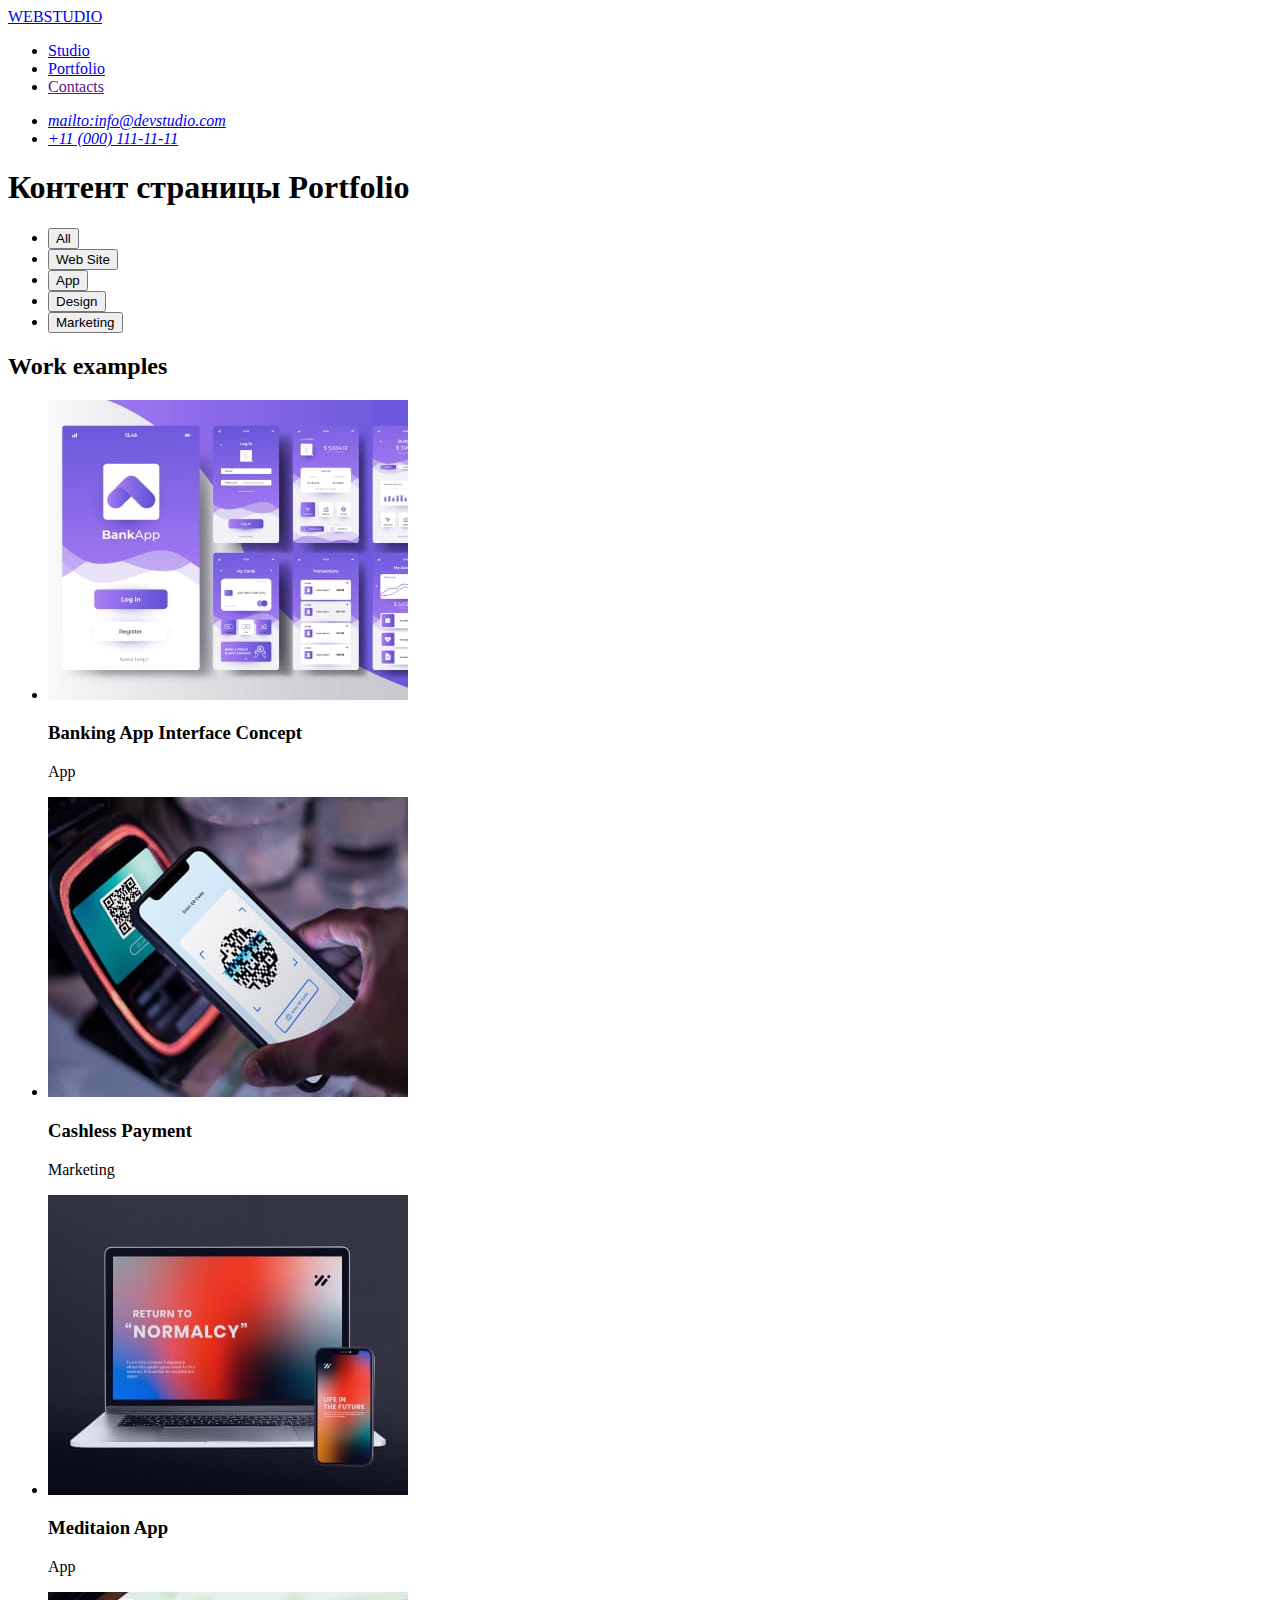
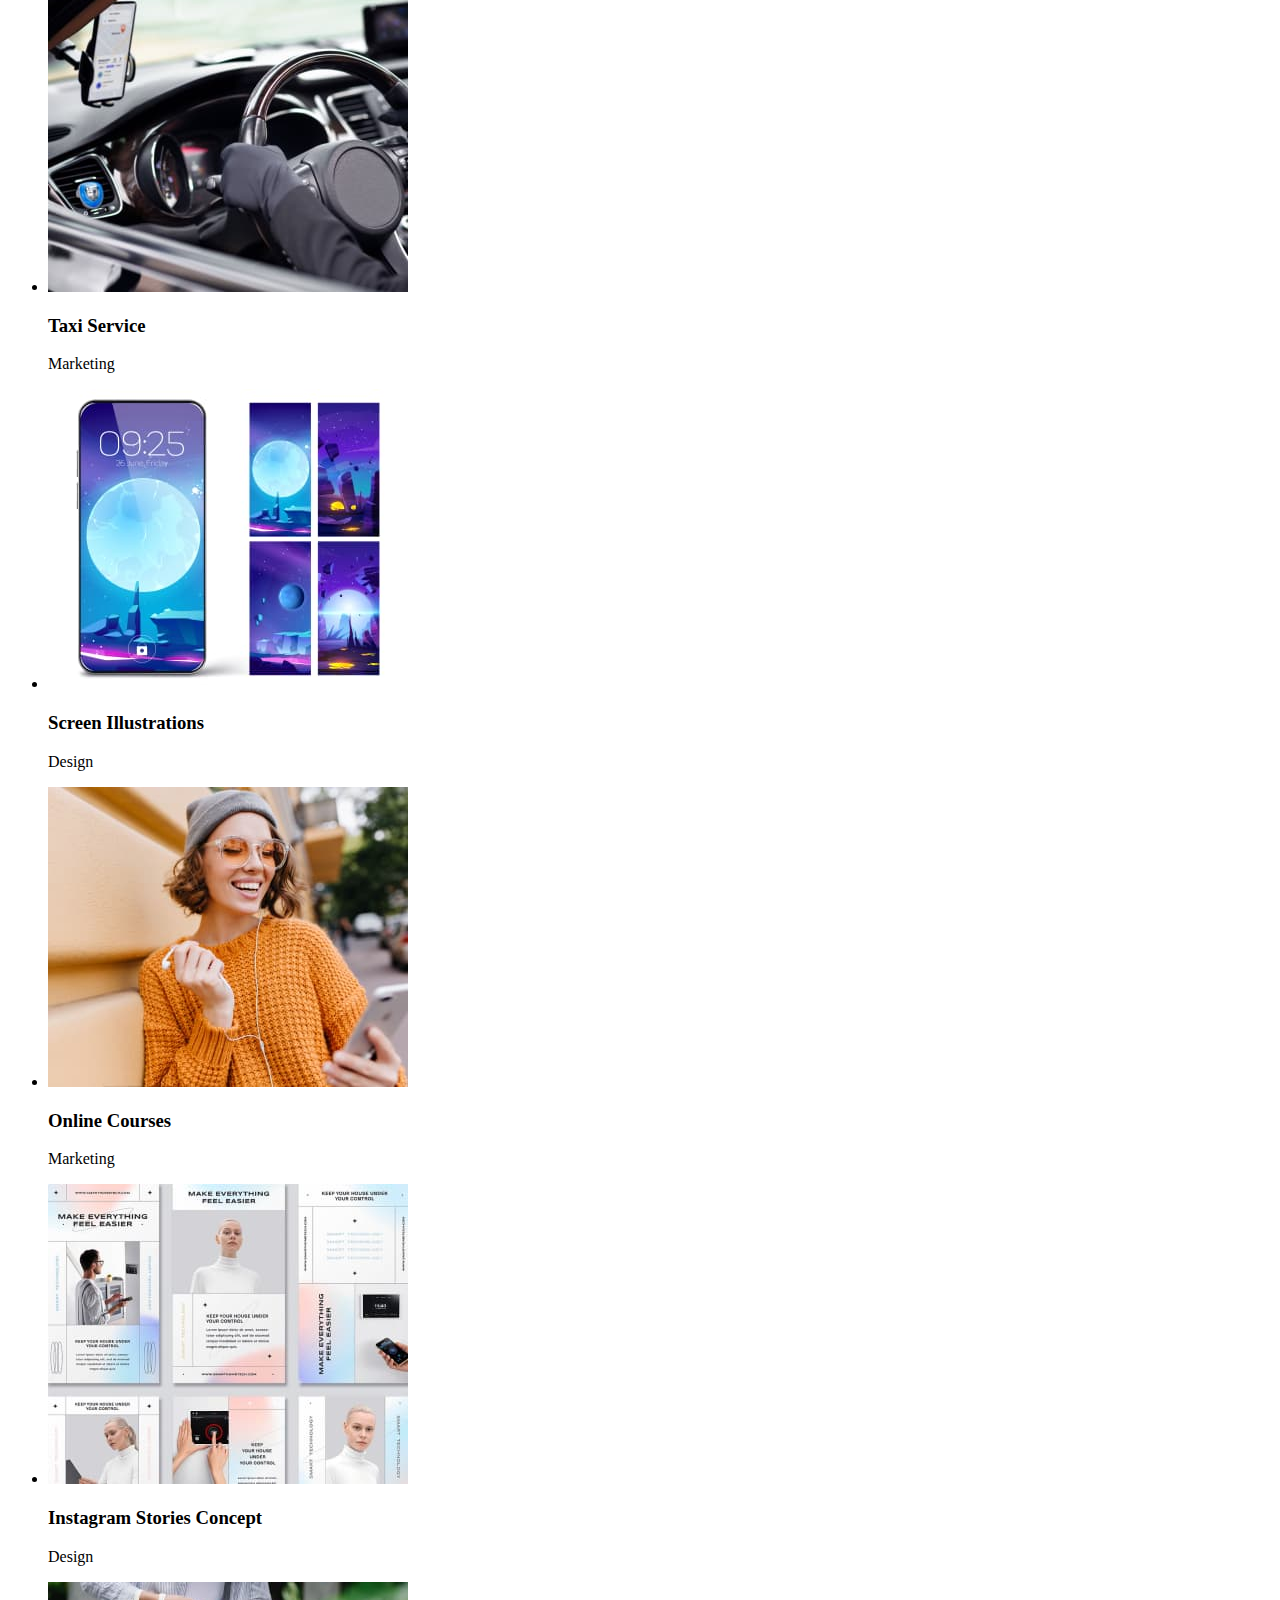
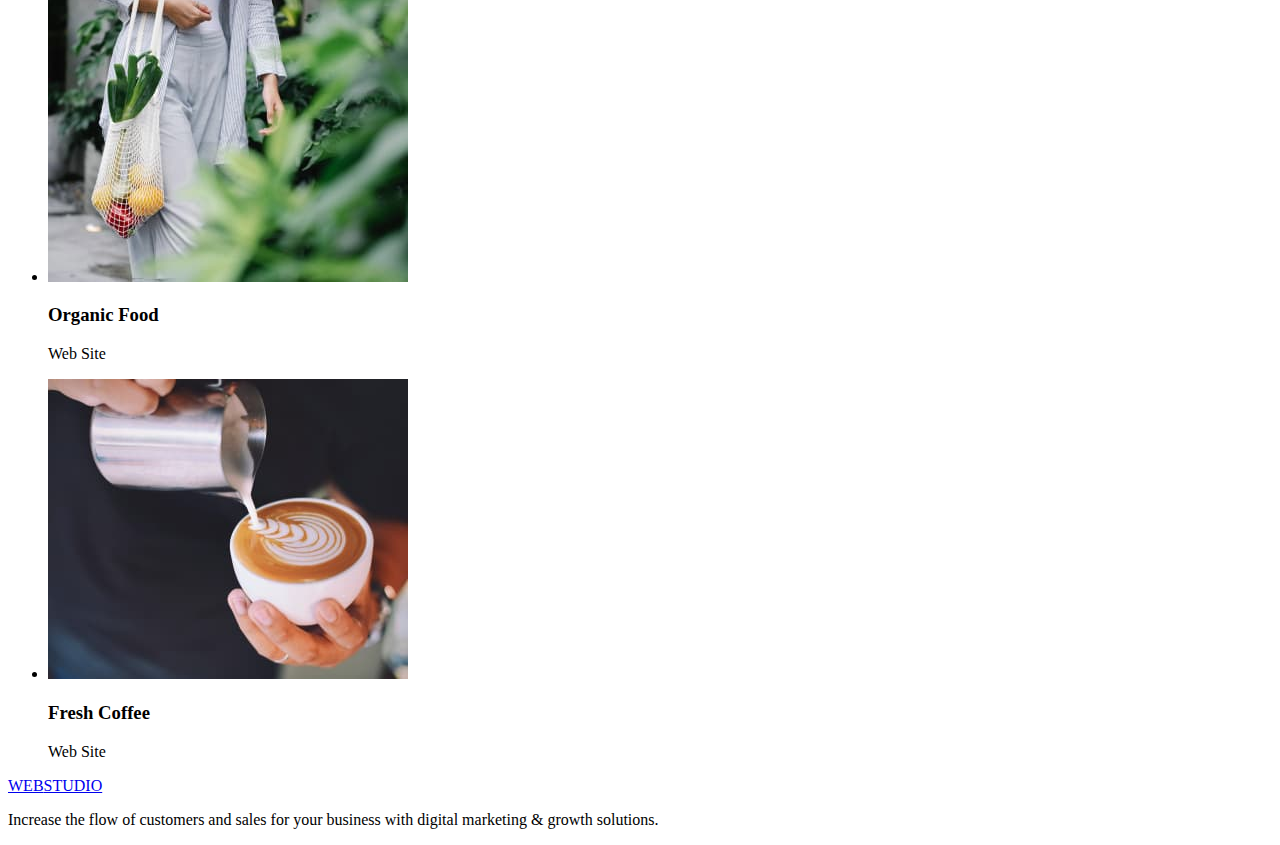
==== portfolio.html @ 9fddd4f7 "Добавил разметку страницы portfolio" ====
<!DOCTYPE html>
<html lang="en">
  <head>
    <meta charset="UTF-8" />
    <meta http-equiv="X-UA-Compatible" content="IE=edge" />
    <meta name="viewport" content="width=device-width, initial-scale=1.0" />
    <title>Студія</title>
  </head>
  <body>
    <!-- Page header -->
    <header>
      <nav>
        <a href="/"> <span>WEB</span>STUDIO </a>

        <ul>
          <li><a href="./index.html">Studio</a></li>
          <li><a href="./portfolio.html">Portfolio</a></li>
          <li><a href="">Contacts</a></li>
        </ul>
      </nav>
      <address>
        <ul>
          <li>
            <a href="mailto:info@devstudio.com">mailto:info@devstudio.com</a>
          </li>
          <li><a href="tel:+110001111111">+11 (000) 111-11-11</a></li>
        </ul>
      </address>
    </header>
    <!-- Main content -->
    <main>
      <section>
        <h1>Контент страницы Portfolio</h1>
        <ul>
          <li><button type="button">All</button></li>
          <li><button type="button">Web Site</button></li>
          <li><button type="button">App</button></li>
          <li><button type="button">Design</button></li>
          <li><button type="button">Marketing</button></li>
        </ul>
      </section>
      <section>
        <h2>Work examples</h2>
        <ul>
          <li>
            <img src="./images/card-1.jpg" alt="Work examples" />
            <h3>Banking App Interface Concept</h3>
            <p>App</p>
          </li>
          <li>
            <img src="./images/card-2.jpg" alt="Work examples" />
            <h3>Cashless Payment</h3>
            <p>Marketing</p>
          </li>
          <li>
            <img src="./images/card-3.jpg" alt="Work examples" />
            <h3>Meditaion App</h3>
            <p>App</p>
          </li>
          <li>
            <img src="./images/card-4.jpg" alt="Work examples" />
            <h3>Taxi Service</h3>
            <p>Marketing</p>
          </li>
          <li>
            <img src="./images/card-5.jpg" alt="Work examples" />
            <h3>Screen Illustrations</h3>
            <p>Design</p>
          </li>
          <li>
            <img src="./images/card-6.jpg" alt="Work examples" />
            <h3>Online Courses</h3>
            <p>Marketing</p>
          </li>
          <li>
            <img src="./images/card-7.jpg" alt="Work examples" />
            <h3>Instagram Stories Concept</h3>
            <p>Design</p>
          </li>
          <li>
            <img src="./images/card-8.jpg" alt="Work examples" />
            <h3>Organic Food</h3>
            <p>Web Site</p>
          </li>
          <li>
            <img src="./images/card-9.jpg" alt="Work examples" />
            <h3>Fresh Coffee</h3>
            <p>Web Site</p>
          </li>
        </ul>
      </section>
    </main>
    <!-- Page footer -->
    <footer>
      <a href="/"> <span>WEB</span>STUDIO </a>
      <p>
        Increase the flow of customers and sales for your business with digital
        marketing & growth solutions.
      </p>
    </footer>
  </body>
</html>
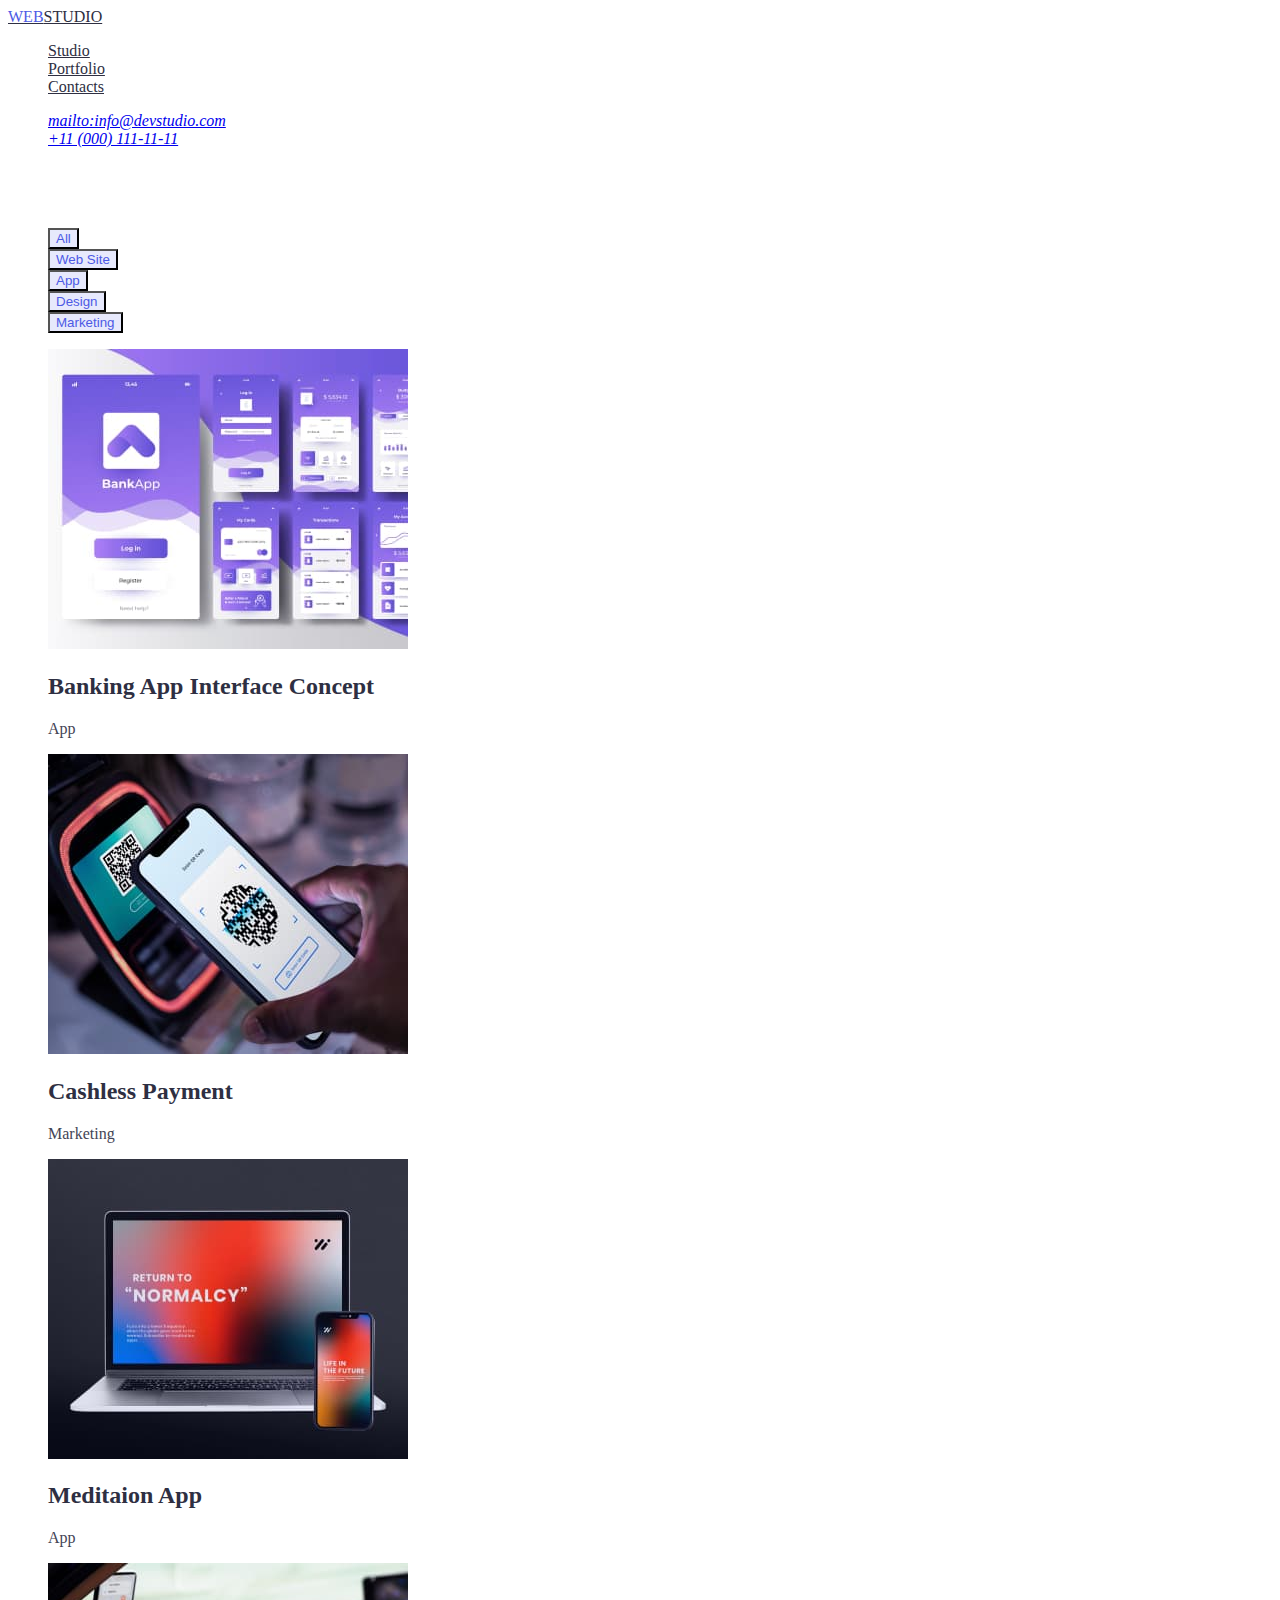
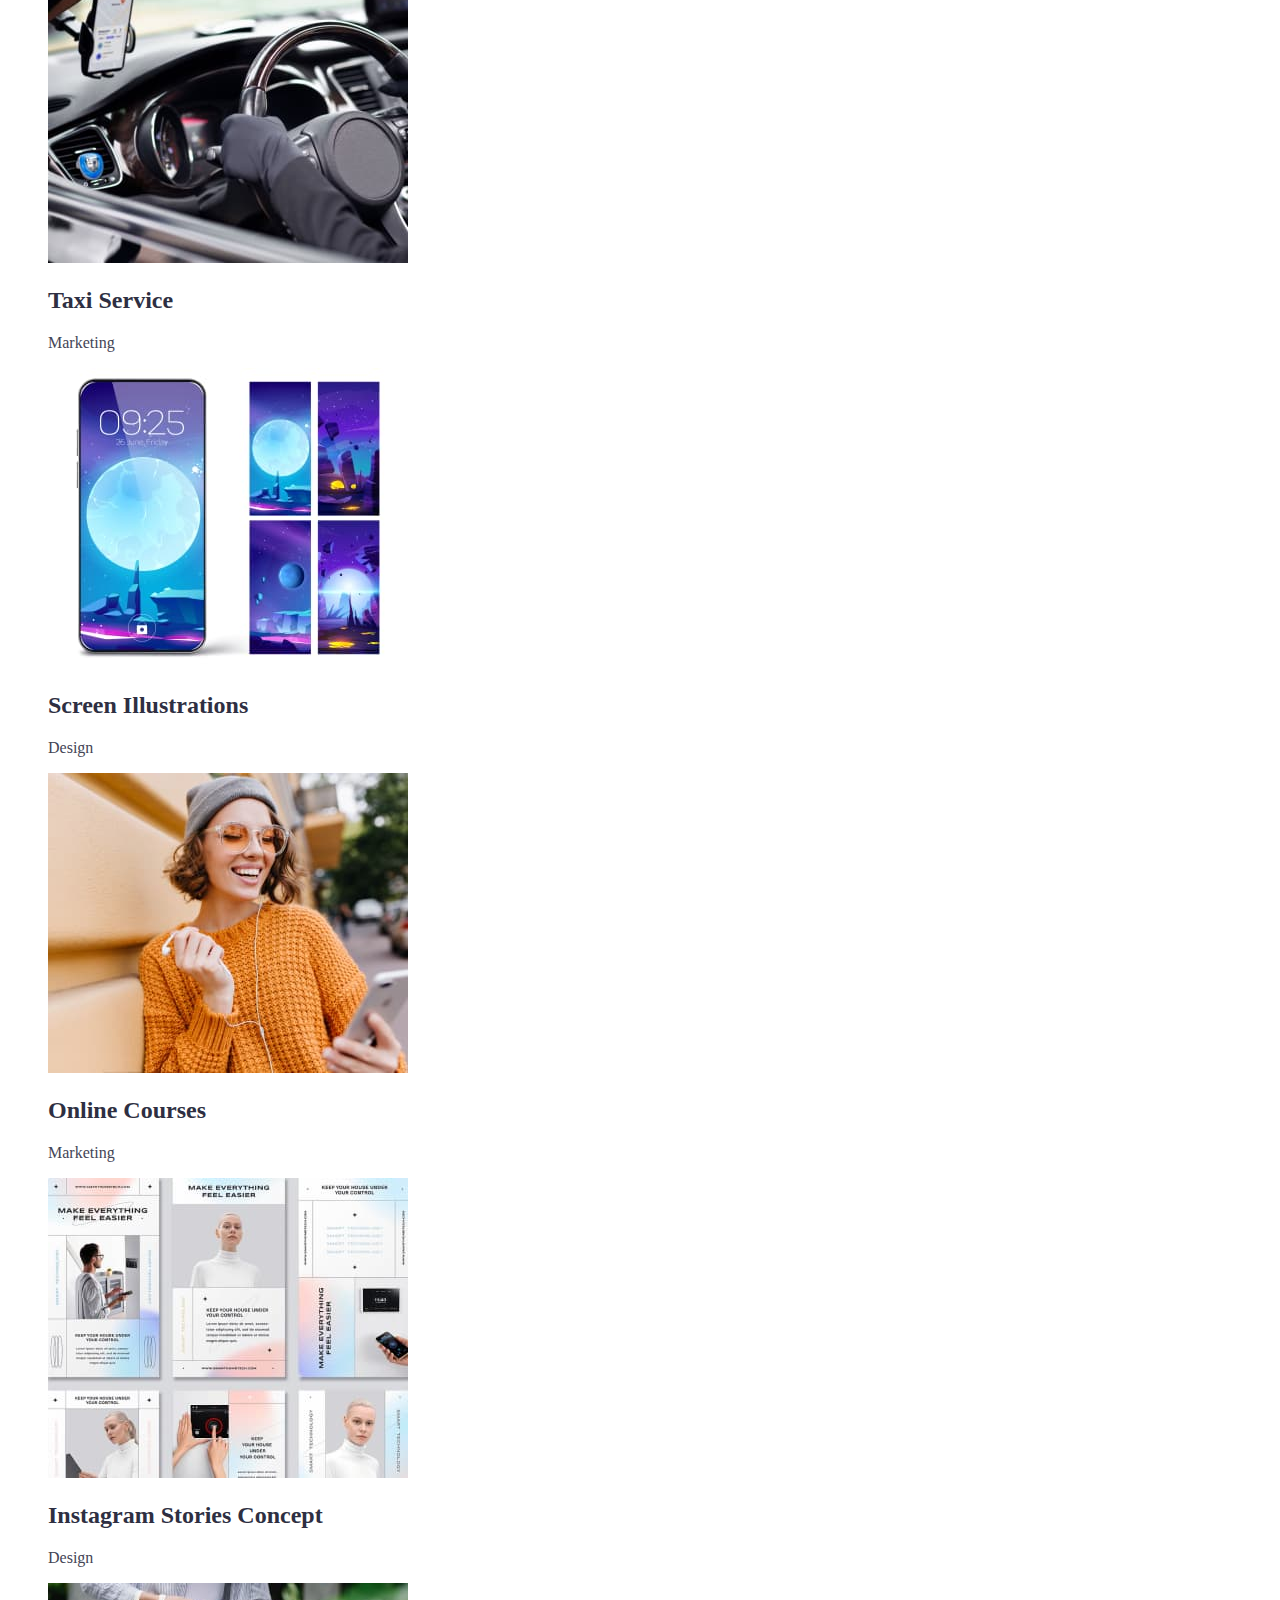
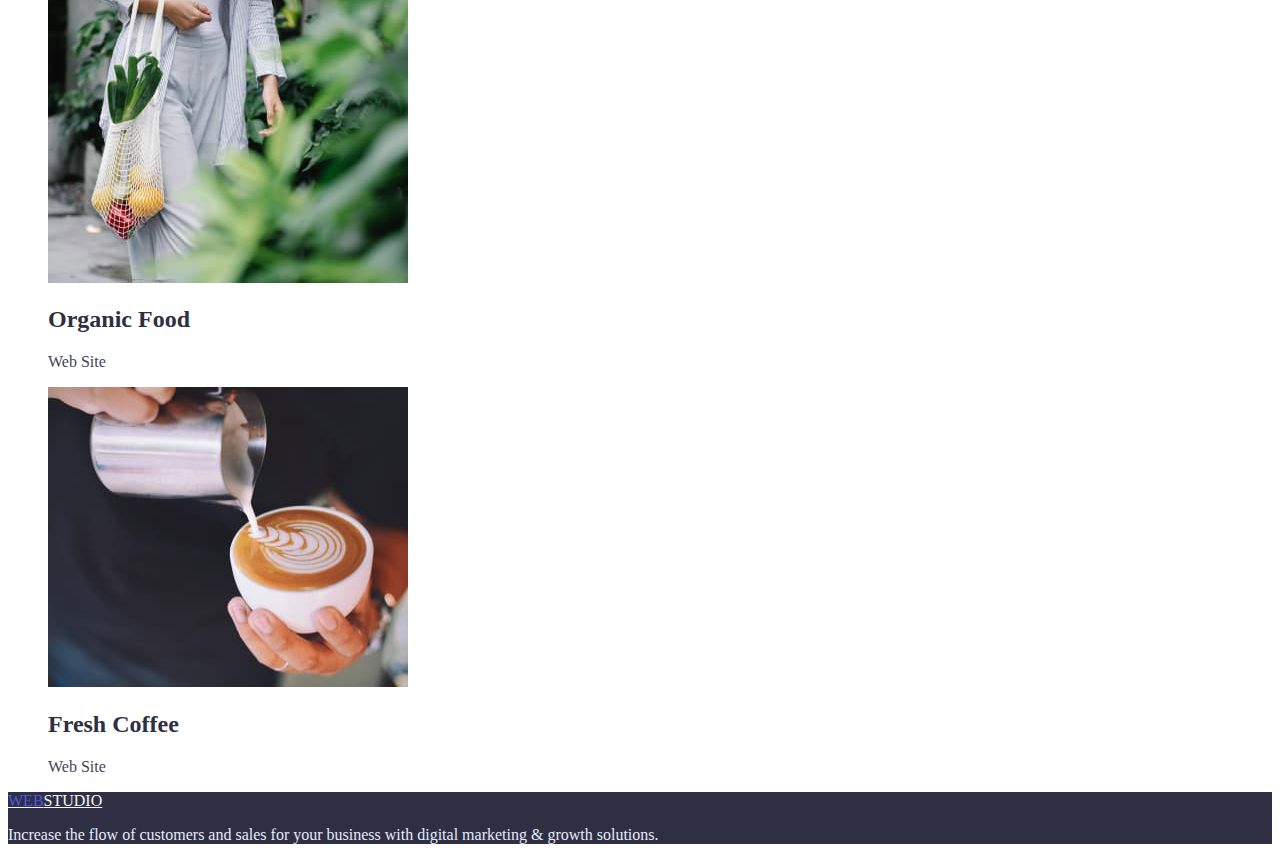
==== commit 73cd3485: "Update portfolio.html" ====
--- a/portfolio.html
+++ b/portfolio.html
@@ -4,22 +4,25 @@
     <meta charset="UTF-8" />
     <meta http-equiv="X-UA-Compatible" content="IE=edge" />
     <meta name="viewport" content="width=device-width, initial-scale=1.0" />
+    <link rel="stylesheet" href="./css/style.css" />
     <title>Студія</title>
   </head>
   <body>
     <!-- Page header -->
     <header>
       <nav>
-        <a href="/"> <span>WEB</span>STUDIO </a>
+        <a href="./index.html" class="logo">
+          <span class="logo-color">WEB</span>STUDIO
+        </a>
 
-        <ul>
-          <li><a href="./index.html">Studio</a></li>
-          <li><a href="./portfolio.html">Portfolio</a></li>
-          <li><a href="">Contacts</a></li>
+        <ul class="site-nav list">
+          <li><a href="./index.html" class="link">Studio</a></li>
+          <li><a href="./portfolio.html" class="link">Portfolio</a></li>
+          <li><a href="" class="link">Contacts</a></li>
         </ul>
       </nav>
       <address>
-        <ul>
+        <ul class="adress list">
           <li>
             <a href="mailto:info@devstudio.com">mailto:info@devstudio.com</a>
           </li>
@@ -29,70 +32,75 @@
     </header>
     <!-- Main content -->
     <main>
-      <section>
-        <h1>Контент страницы Portfolio</h1>
-        <ul>
-          <li><button type="button">All</button></li>
-          <li><button type="button">Web Site</button></li>
-          <li><button type="button">App</button></li>
-          <li><button type="button">Design</button></li>
-          <li><button type="button">Marketing</button></li>
+      <section class="portfolio">
+        <h1 class="hidden-title">Контент страницы Portfolio</h1>
+        <ul class="filter-list list">
+          <li><button type="button" class="button filter-btn">All</button></li>
+          <li>
+            <button type="button" class="button filter-btn">Web Site</button>
+          </li>
+          <li><button type="button" class="button filter-btn">App</button></li>
+          <li>
+            <button type="button" class="button filter-btn">Design</button>
+          </li>
+          <li>
+            <button type="button" class="button filter-btn">Marketing</button>
+          </li>
         </ul>
-      </section>
-      <section>
-        <h2>Work examples</h2>
-        <ul>
+        <ul class="portfolio-list list">
           <li>
-            <img src="./images/card-1.jpg" alt="Work examples" />
-            <h3>Banking App Interface Concept</h3>
+            <img src="./images/card-1.jpg" alt="Work examples" width="360" />
+            <h2 class="title">Banking App Interface Concept</h2>
             <p>App</p>
           </li>
           <li>
-            <img src="./images/card-2.jpg" alt="Work examples" />
-            <h3>Cashless Payment</h3>
+            <img src="./images/card-2.jpg" alt="Work examples" width="360" />
+            <h2 class="title">Cashless Payment</h2>
             <p>Marketing</p>
           </li>
           <li>
-            <img src="./images/card-3.jpg" alt="Work examples" />
-            <h3>Meditaion App</h3>
+            <img src="./images/card-3.jpg" alt="Work examples" width="360" />
+            <h2 class="title">Meditaion App</h2>
             <p>App</p>
           </li>
           <li>
-            <img src="./images/card-4.jpg" alt="Work examples" />
-            <h3>Taxi Service</h3>
+            <img src="./images/card-4.jpg" alt="Work examples" width="360" />
+            <h2 class="title">Taxi Service</h2>
             <p>Marketing</p>
           </li>
           <li>
-            <img src="./images/card-5.jpg" alt="Work examples" />
-            <h3>Screen Illustrations</h3>
+            <img src="./images/card-5.jpg" alt="Work examples" width="360" />
+            <h2 class="title">Screen Illustrations</h2>
             <p>Design</p>
           </li>
           <li>
-            <img src="./images/card-6.jpg" alt="Work examples" />
-            <h3>Online Courses</h3>
+            <img src="./images/card-6.jpg" alt="Work examples" width="360" />
+            <h2 class="title">Online Courses</h2>
             <p>Marketing</p>
           </li>
           <li>
-            <img src="./images/card-7.jpg" alt="Work examples" />
-            <h3>Instagram Stories Concept</h3>
+            <img src="./images/card-7.jpg" alt="Work examples" width="360" />
+            <h2 class="title">Instagram Stories Concept</h2>
             <p>Design</p>
           </li>
           <li>
-            <img src="./images/card-8.jpg" alt="Work examples" />
-            <h3>Organic Food</h3>
+            <img src="./images/card-8.jpg" alt="Work examples" width="360" />
+            <h2 class="title">Organic Food</h2>
             <p>Web Site</p>
           </li>
           <li>
-            <img src="./images/card-9.jpg" alt="Work examples" />
-            <h3>Fresh Coffee</h3>
+            <img src="./images/card-9.jpg" alt="Work examples" width="360" />
+            <h2 class="title">Fresh Coffee</h2>
             <p>Web Site</p>
           </li>
         </ul>
       </section>
     </main>
     <!-- Page footer -->
-    <footer>
-      <a href="/"> <span>WEB</span>STUDIO </a>
+    <footer class="footer">
+      <a href="./index.html" class="logo">
+        <span class="logo-color">WEB</span>STUDIO
+      </a>
       <p>
         Increase the flow of customers and sales for your business with digital
         marketing & growth solutions.
--- a/css/style.css
+++ b/css/style.css
@@ -0,0 +1,117 @@
+:root {
+  --primary-text-color: #434455;
+  --title-text-color: #2e2f42;
+  --accent-color: #4d5ae5;
+  --color-white: #ffffff;
+  --color-for-interactive-elements: #404bbf;
+  --secondary-background-color: #f4f4fd;
+  --cornflower-color: #e7e9fc;
+}
+
+body {
+  color: var(--primary-text-color);
+  background-color: var(--color-white);
+}
+
+.list {
+  list-style: none;
+}
+
+/* logo */
+
+.logo {
+  color: var(--title-text-color);
+}
+
+.logo-color {
+  color: var(--accent-color);
+}
+
+.logo:hover,
+.logo:focus {
+  color: var(--color-for-interactive-elements);
+}
+
+/* Site nav */
+
+.site-nav .link {
+  color: var(--title-text-color);
+}
+
+.site-nav .link:hover,
+.site-nav .link:focus {
+  color: var(--color-for-interactive-elements);
+}
+
+/* Hero */
+
+.hero {
+  background-color: var(--title-text-color);
+  color: var(--color-white);
+}
+
+/* Section */
+
+.hidden-title {
+  visibility: hidden;
+}
+
+.section-title {
+  color: var(--title-text-color);
+}
+
+.features-list .title,
+.examples-list .title,
+.portfolio-list .title,
+.about-list .title {
+  color: var(--title-text-color);
+}
+
+.about {
+  background-color: var(--secondary-background-color);
+}
+
+/* Button */
+
+.button {
+  color: var(--primary-text-color);
+  background-color: var(--accent-color);
+}
+
+.button.hero-btn {
+  color: var(--color-white);
+  background-color: var(--accent-color);
+}
+
+.button.hero-btn:hover,
+.button.hero-btn:focus {
+  background-color: var(--color-for-interactive-elements);
+  cursor: pointer;
+}
+
+.button.filter-btn {
+  color: var(--accent-color);
+  background-color: var(--cornflower-color);
+}
+
+.button.filter-btn:hover,
+.button.filter-btn:focus {
+  background-color: var(--color-for-interactive-elements);
+  cursor: pointer;
+}
+
+/* Footer */
+
+.footer {
+  background-color: var(--title-text-color);
+  color: var(--cornflower-color);
+}
+
+.footer .logo {
+  color: var(--secondary-background-color);
+}
+
+.footer .logo:hover,
+.footer .logo:focus {
+  color: var(--color-for-interactive-elements);
+}
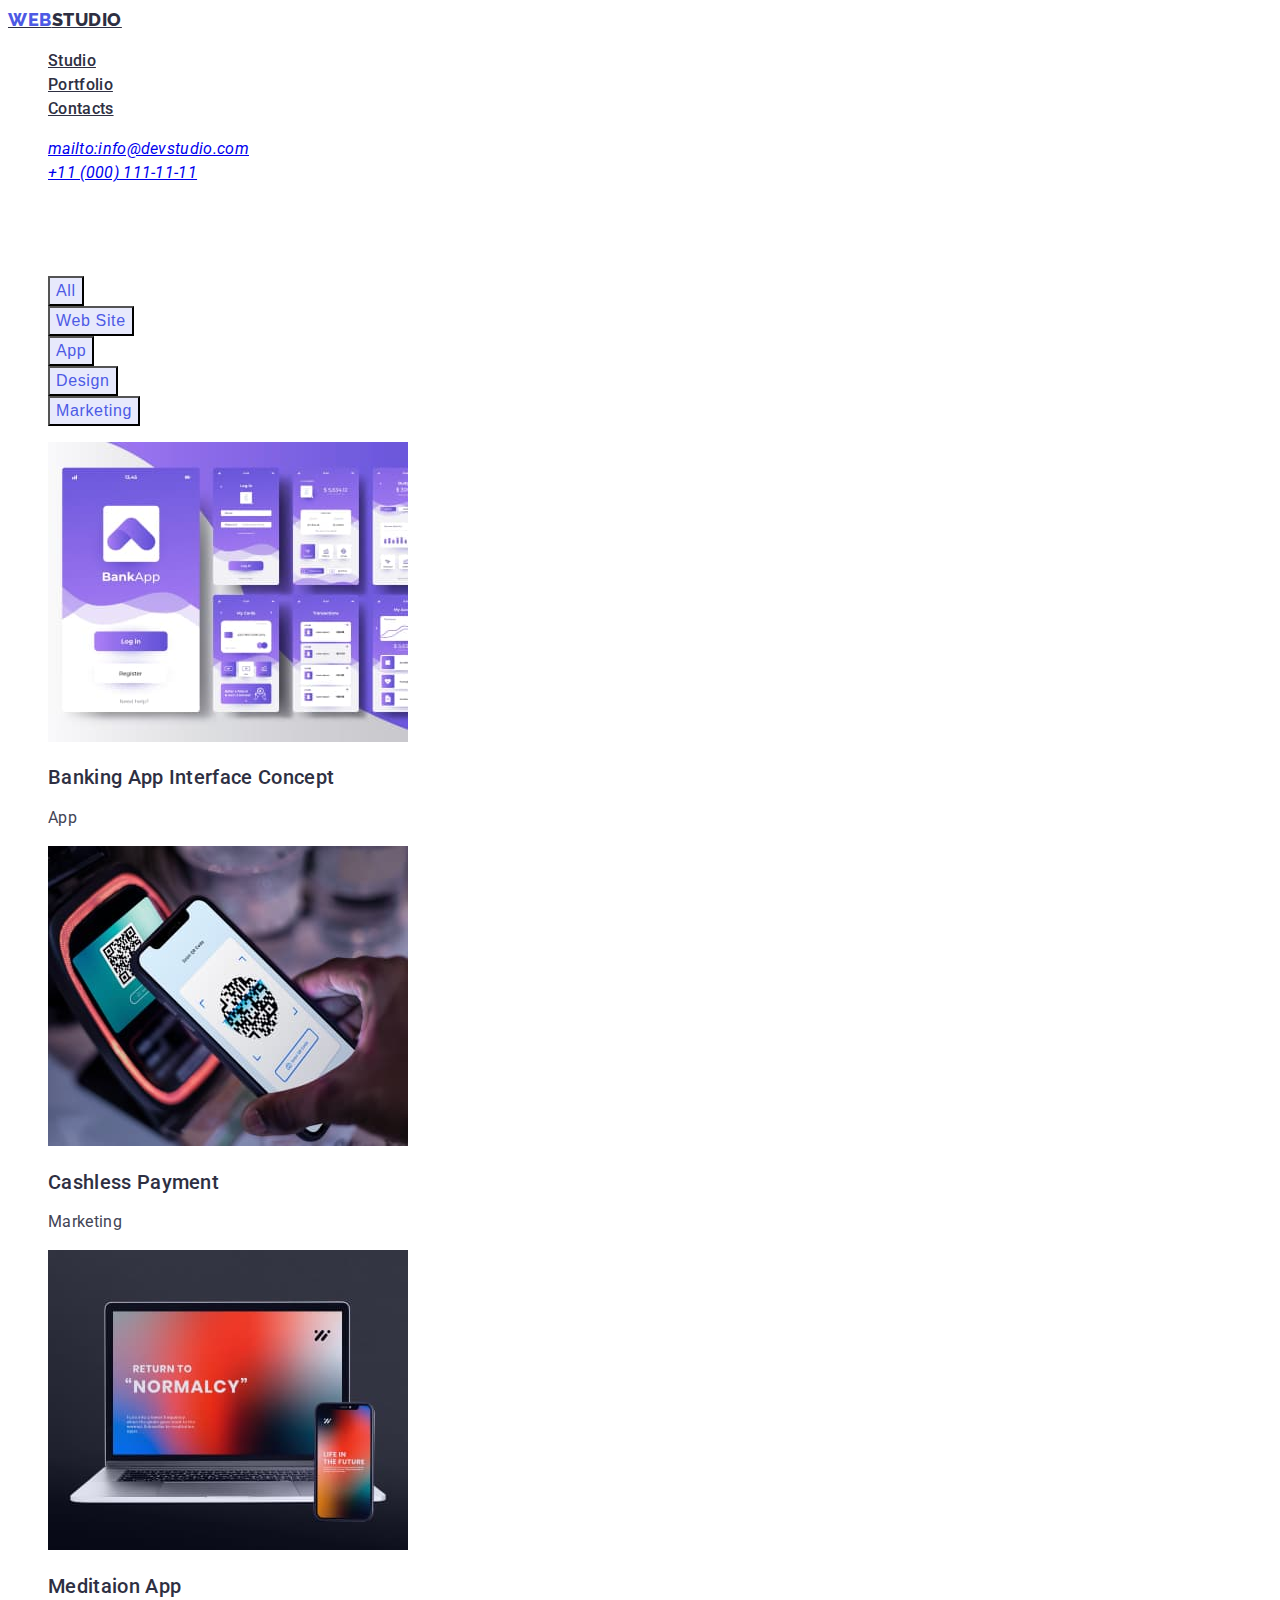
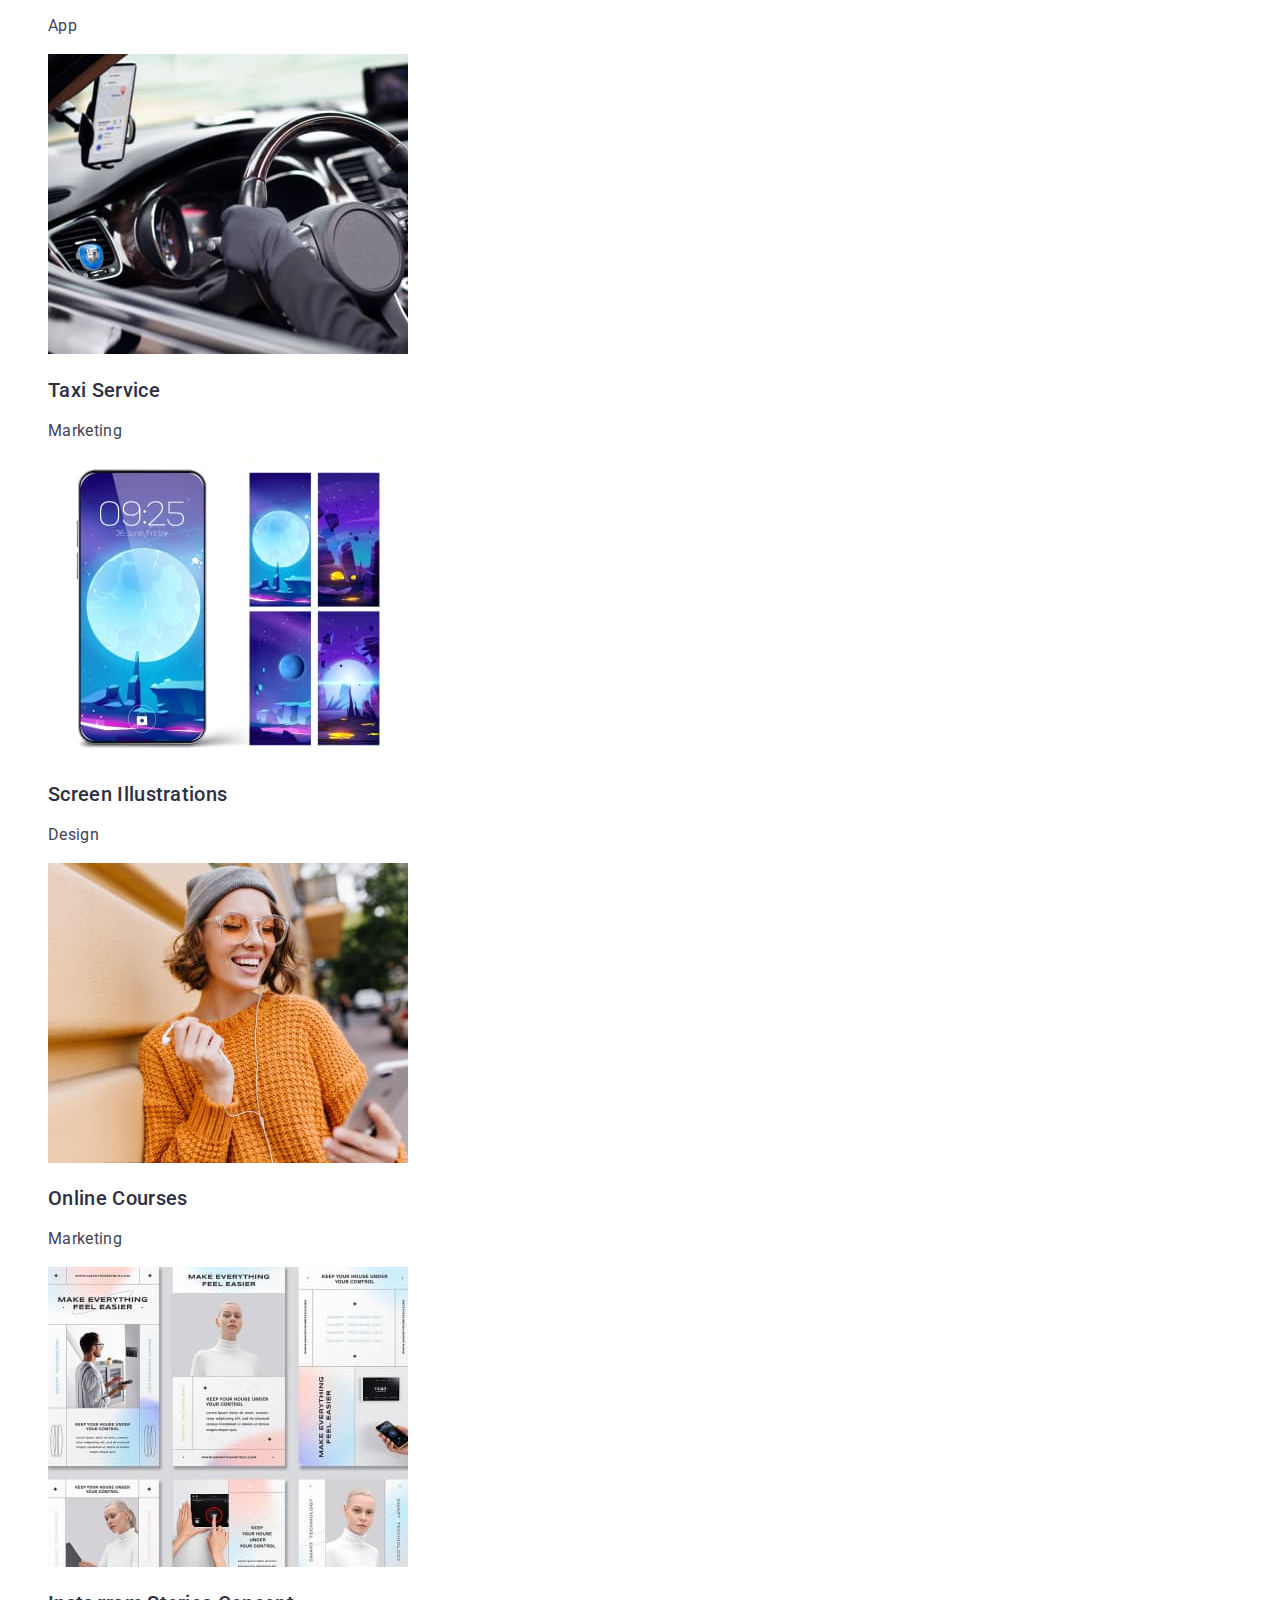
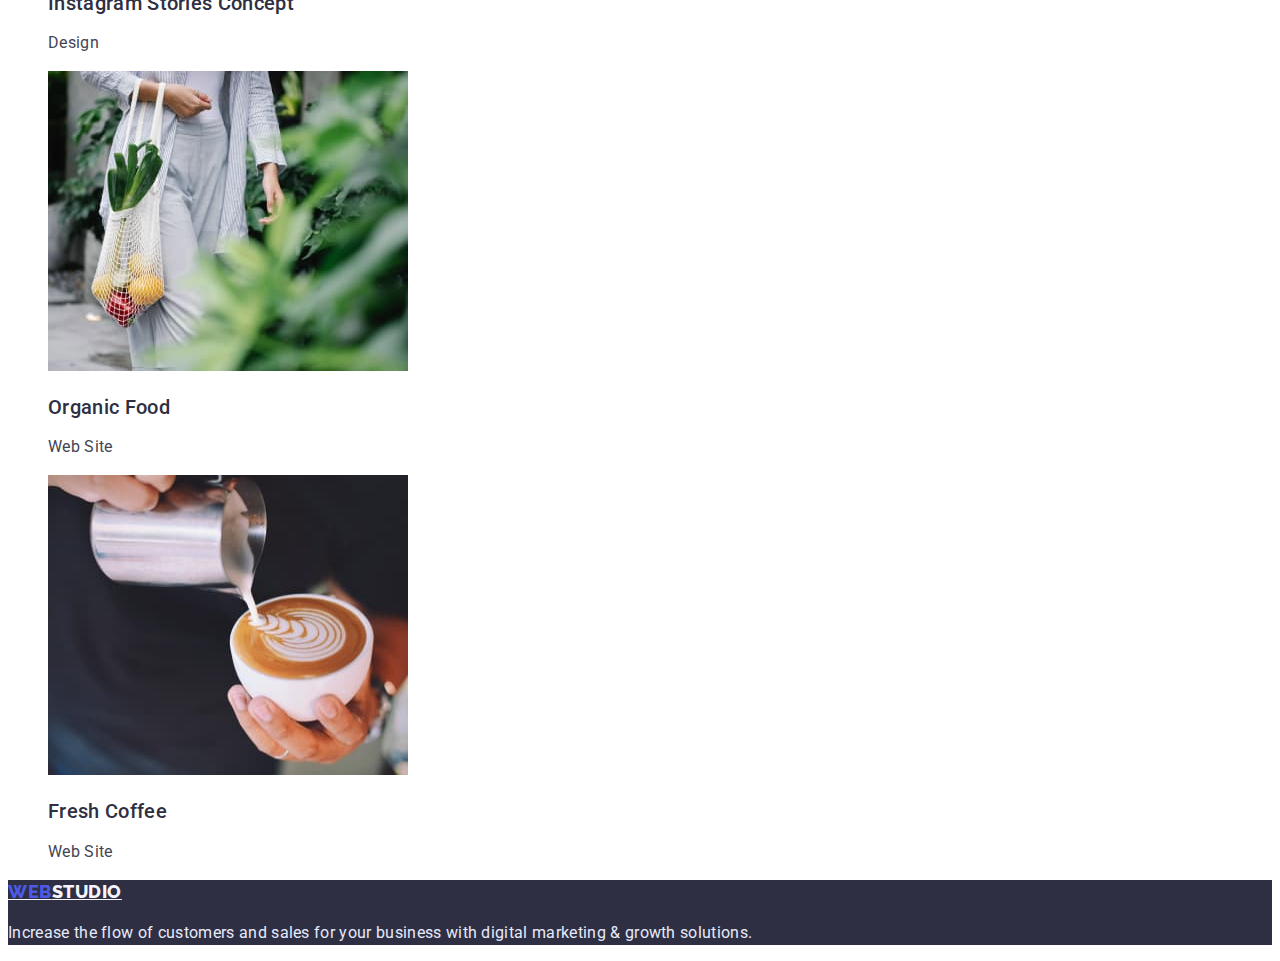
==== commit d8744e4b: "Добавил шрифты и стилизацию текста" ====
--- a/portfolio.html
+++ b/portfolio.html
@@ -6,6 +6,12 @@
     <meta name="viewport" content="width=device-width, initial-scale=1.0" />
     <link rel="stylesheet" href="./css/style.css" />
     <title>Студія</title>
+    <link rel="preconnect" href="https://fonts.googleapis.com" />
+    <link rel="preconnect" href="https://fonts.gstatic.com" crossorigin />
+    <link
+      href="https://fonts.googleapis.com/css2?family=Raleway:wght@800&family=Roboto:wght@400;500;700;900&display=swap"
+      rel="stylesheet"
+    />
   </head>
   <body>
     <!-- Page header -->
@@ -24,9 +30,9 @@
       <address>
         <ul class="adress list">
           <li>
-            <a href="mailto:info@devstudio.com">mailto:info@devstudio.com</a>
+            <a href="mailto:info@devstudio.com" class="link">mailto:info@devstudio.com</a>
           </li>
-          <li><a href="tel:+110001111111">+11 (000) 111-11-11</a></li>
+          <li><a href="tel:+110001111111" class="link">+11 (000) 111-11-11</a></li>
         </ul>
       </address>
     </header>
@@ -49,47 +55,92 @@
         </ul>
         <ul class="portfolio-list list">
           <li>
-            <img src="./images/card-1.jpg" alt="Work examples" width="360" />
+            <img
+              src="./images/card-1.jpg"
+              alt="Work examples"
+              width="360"
+              height="300"
+            />
             <h2 class="title">Banking App Interface Concept</h2>
             <p>App</p>
           </li>
           <li>
-            <img src="./images/card-2.jpg" alt="Work examples" width="360" />
+            <img
+              src="./images/card-2.jpg"
+              alt="Work examples"
+              width="360"
+              height="300"
+            />
             <h2 class="title">Cashless Payment</h2>
             <p>Marketing</p>
           </li>
           <li>
-            <img src="./images/card-3.jpg" alt="Work examples" width="360" />
+            <img
+              src="./images/card-3.jpg"
+              alt="Work examples"
+              width="360"
+              height="300"
+            />
             <h2 class="title">Meditaion App</h2>
             <p>App</p>
           </li>
           <li>
-            <img src="./images/card-4.jpg" alt="Work examples" width="360" />
+            <img
+              src="./images/card-4.jpg"
+              alt="Work examples"
+              width="360"
+              height="300"
+            />
             <h2 class="title">Taxi Service</h2>
             <p>Marketing</p>
           </li>
           <li>
-            <img src="./images/card-5.jpg" alt="Work examples" width="360" />
+            <img
+              src="./images/card-5.jpg"
+              alt="Work examples"
+              width="360"
+              height="300"
+            />
             <h2 class="title">Screen Illustrations</h2>
             <p>Design</p>
           </li>
           <li>
-            <img src="./images/card-6.jpg" alt="Work examples" width="360" />
+            <img
+              src="./images/card-6.jpg"
+              alt="Work examples"
+              width="360"
+              height="300"
+            />
             <h2 class="title">Online Courses</h2>
             <p>Marketing</p>
           </li>
           <li>
-            <img src="./images/card-7.jpg" alt="Work examples" width="360" />
+            <img
+              src="./images/card-7.jpg"
+              alt="Work examples"
+              width="360"
+              height="300"
+            />
             <h2 class="title">Instagram Stories Concept</h2>
             <p>Design</p>
           </li>
           <li>
-            <img src="./images/card-8.jpg" alt="Work examples" width="360" />
+            <img
+              src="./images/card-8.jpg"
+              alt="Work examples"
+              width="360"
+              height="300"
+            />
             <h2 class="title">Organic Food</h2>
             <p>Web Site</p>
           </li>
           <li>
-            <img src="./images/card-9.jpg" alt="Work examples" width="360" />
+            <img
+              src="./images/card-9.jpg"
+              alt="Work examples"
+              width="360"
+              height="300"
+            />
             <h2 class="title">Fresh Coffee</h2>
             <p>Web Site</p>
           </li>
--- a/css/style.css
+++ b/css/style.css
@@ -11,6 +11,10 @@
 body {
   color: var(--primary-text-color);
   background-color: var(--color-white);
+  font-family: Roboto, sans-serif;
+  font-size: 16px;
+  line-height: 1.5;
+  letter-spacing: 0.02em;
 }
 
 .list {
@@ -21,6 +25,11 @@
 
 .logo {
   color: var(--title-text-color);
+  font-family: Raleway, cursive;
+  font-weight: 800;
+  font-size: 18px;
+  line-height: 1.33;
+  letter-spacing: 0.03em;
 }
 
 .logo-color {
@@ -36,6 +45,9 @@
 
 .site-nav .link {
   color: var(--title-text-color);
+  font-weight: 500;
+  font-size: 16px;
+  line-height: 1.5;
 }
 
 .site-nav .link:hover,
@@ -43,11 +55,22 @@
   color: var(--color-for-interactive-elements);
 }
 
+/* Adress */
+
+.adress .link {
+  font-size: 16px;
+  line-height: 1.5;
+}
+
 /* Hero */
 
 .hero {
   background-color: var(--title-text-color);
   color: var(--color-white);
+  font-weight: 700;
+  font-size: 56px;
+  line-height: 1.07;
+  text-align: center;
 }
 
 /* Section */
@@ -56,15 +79,22 @@
   visibility: hidden;
 }
 
-.section-title {
-  color: var(--title-text-color);
-}
-
 .features-list .title,
 .examples-list .title,
 .portfolio-list .title,
 .about-list .title {
   color: var(--title-text-color);
+  font-weight: 500;
+  font-size: 20px;
+  line-height: 1.2;
+}
+
+.section-title {
+  color: var(--title-text-color);
+  font-weight: 700;
+  font-size: 36px;
+  line-height: 1.11;
+  text-align: center;
 }
 
 .about {
@@ -76,6 +106,10 @@
 .button {
   color: var(--primary-text-color);
   background-color: var(--accent-color);
+  font-weight: 500;
+  font-size: 16px;
+  line-height: 1.5;
+  letter-spacing: 0.04em;
 }
 
 .button.hero-btn {
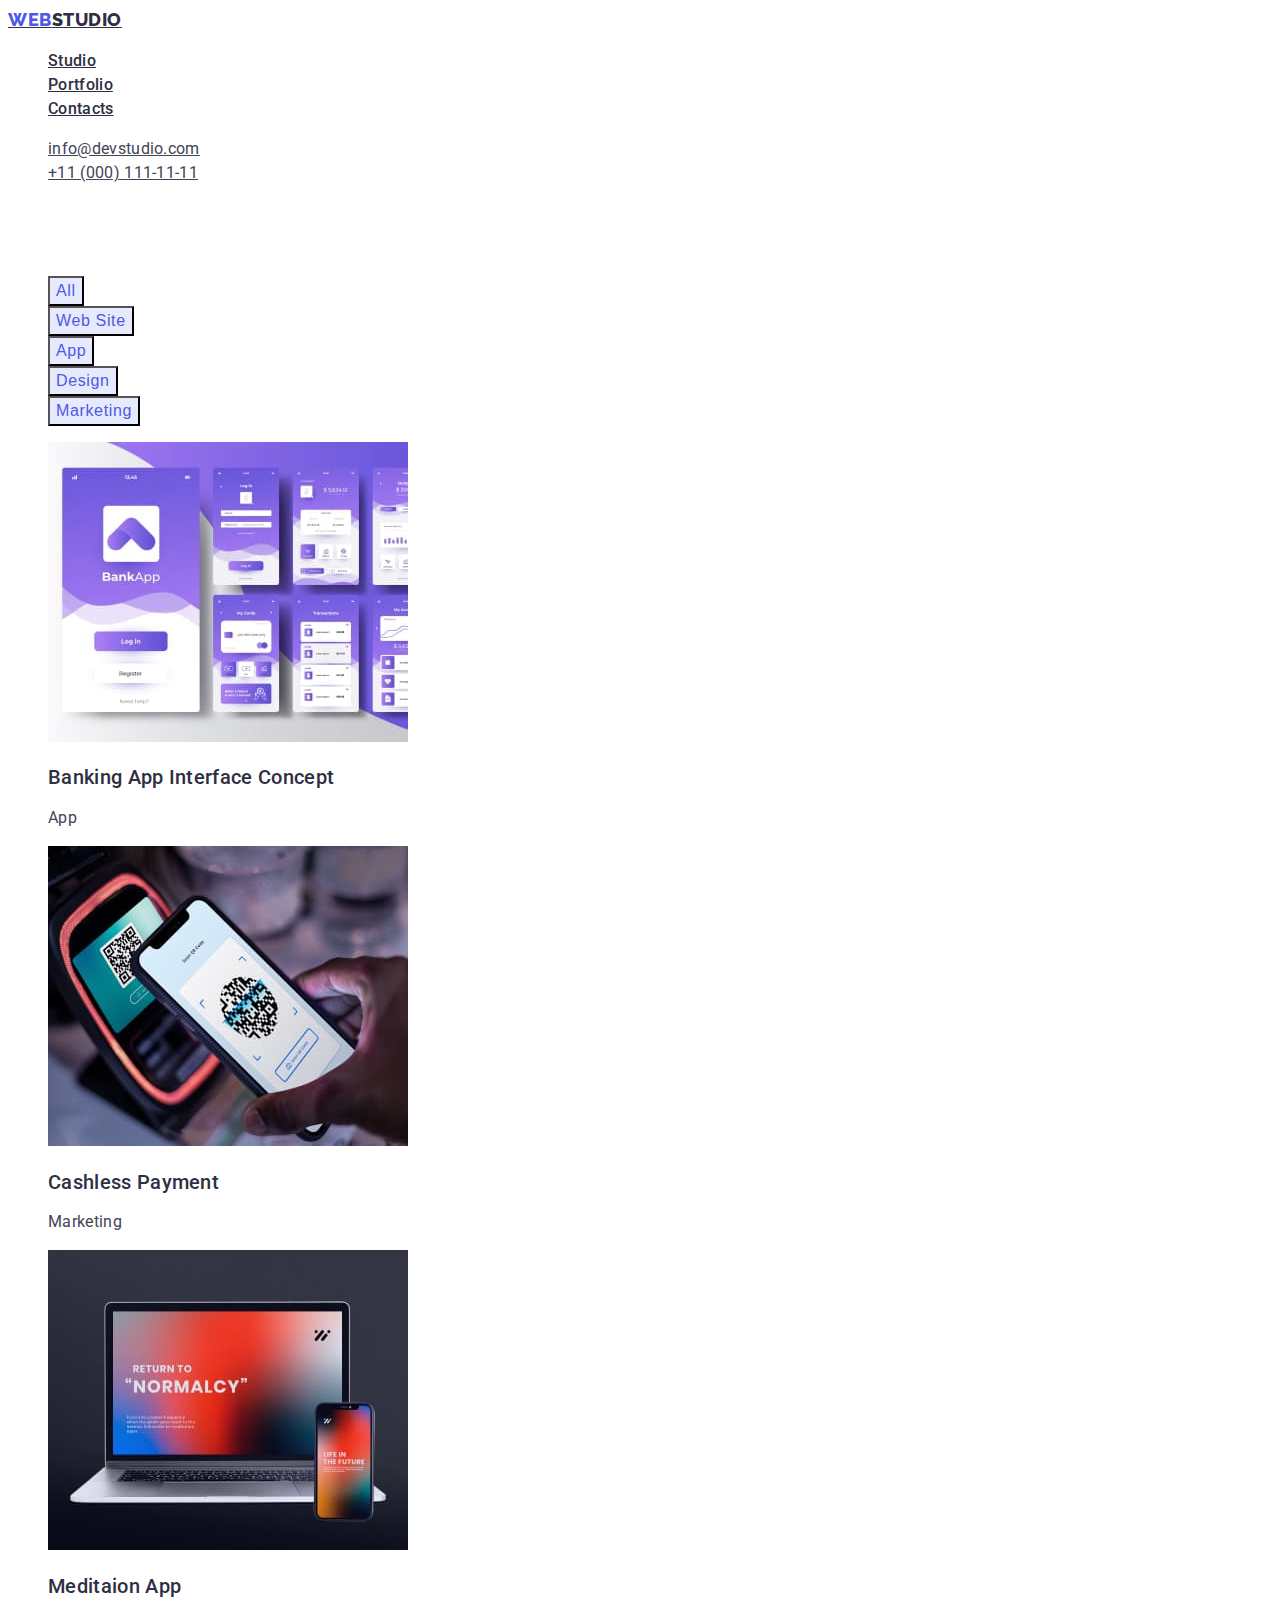
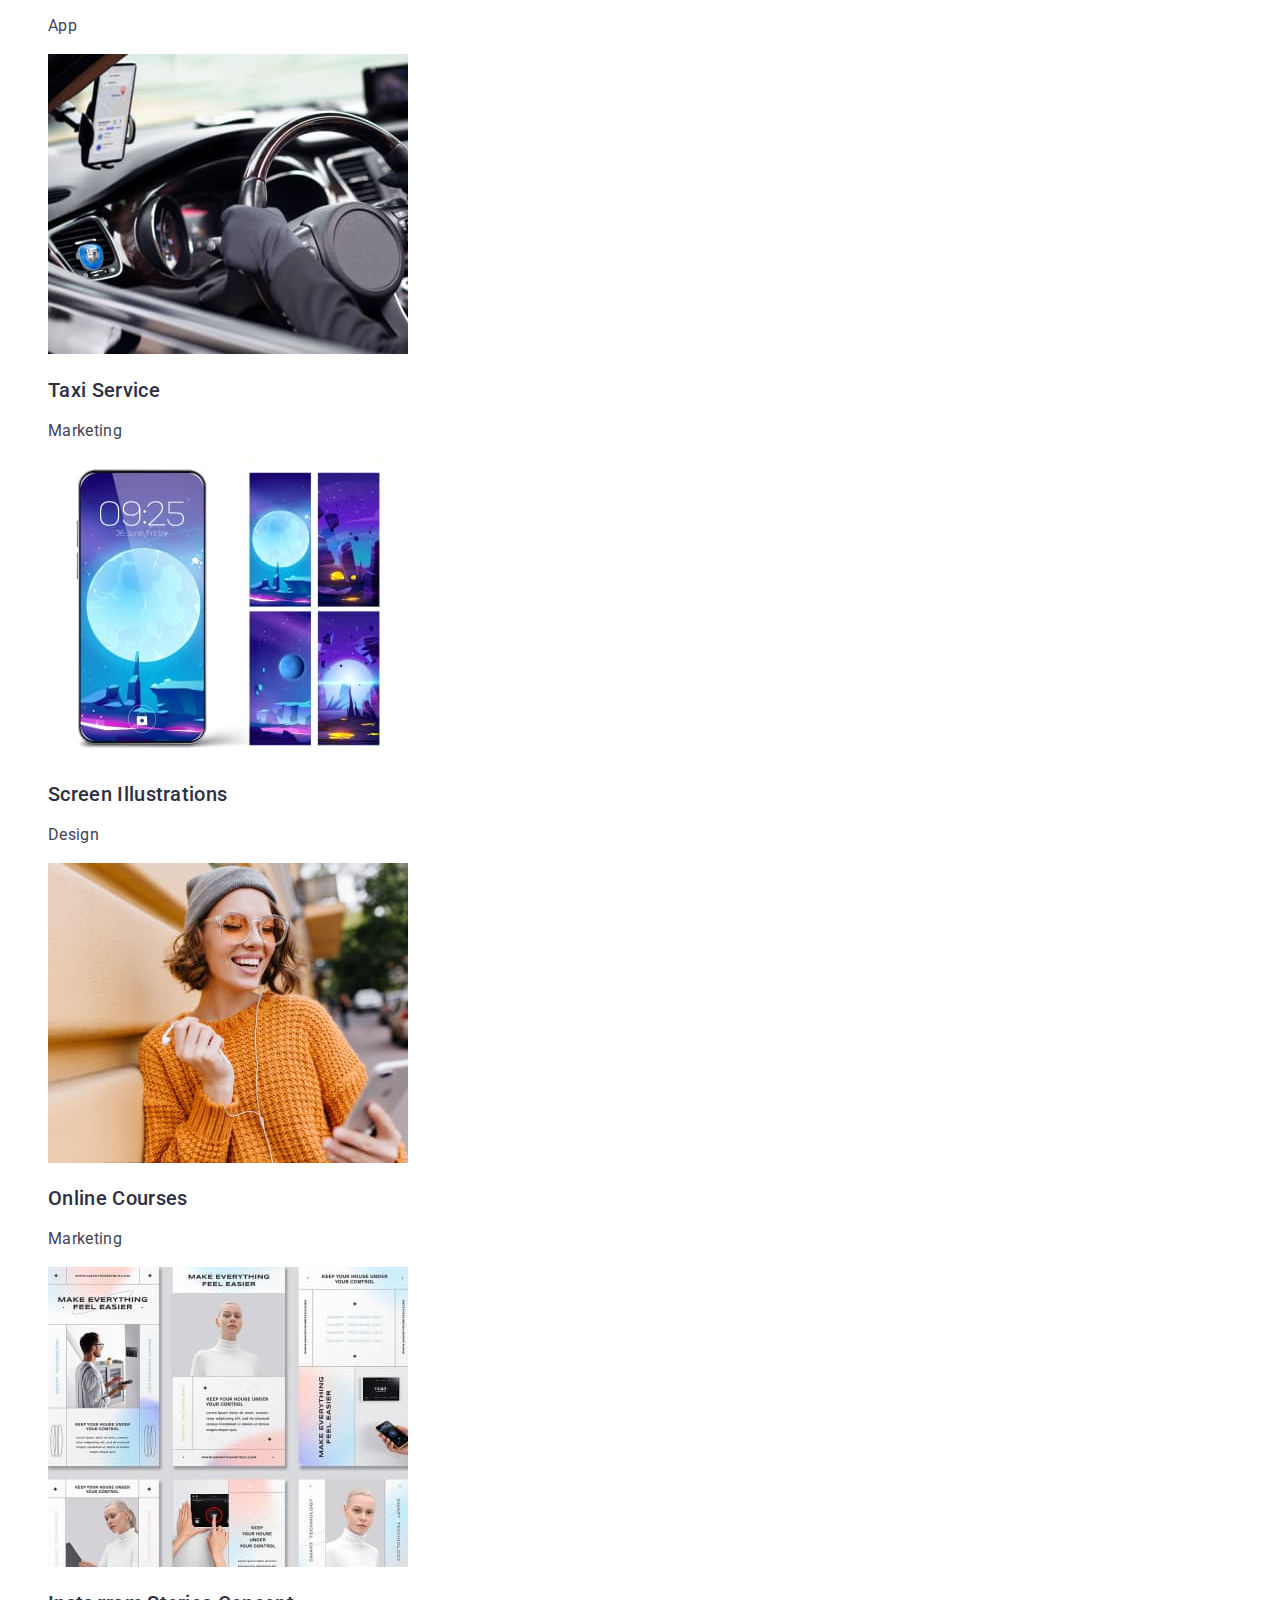
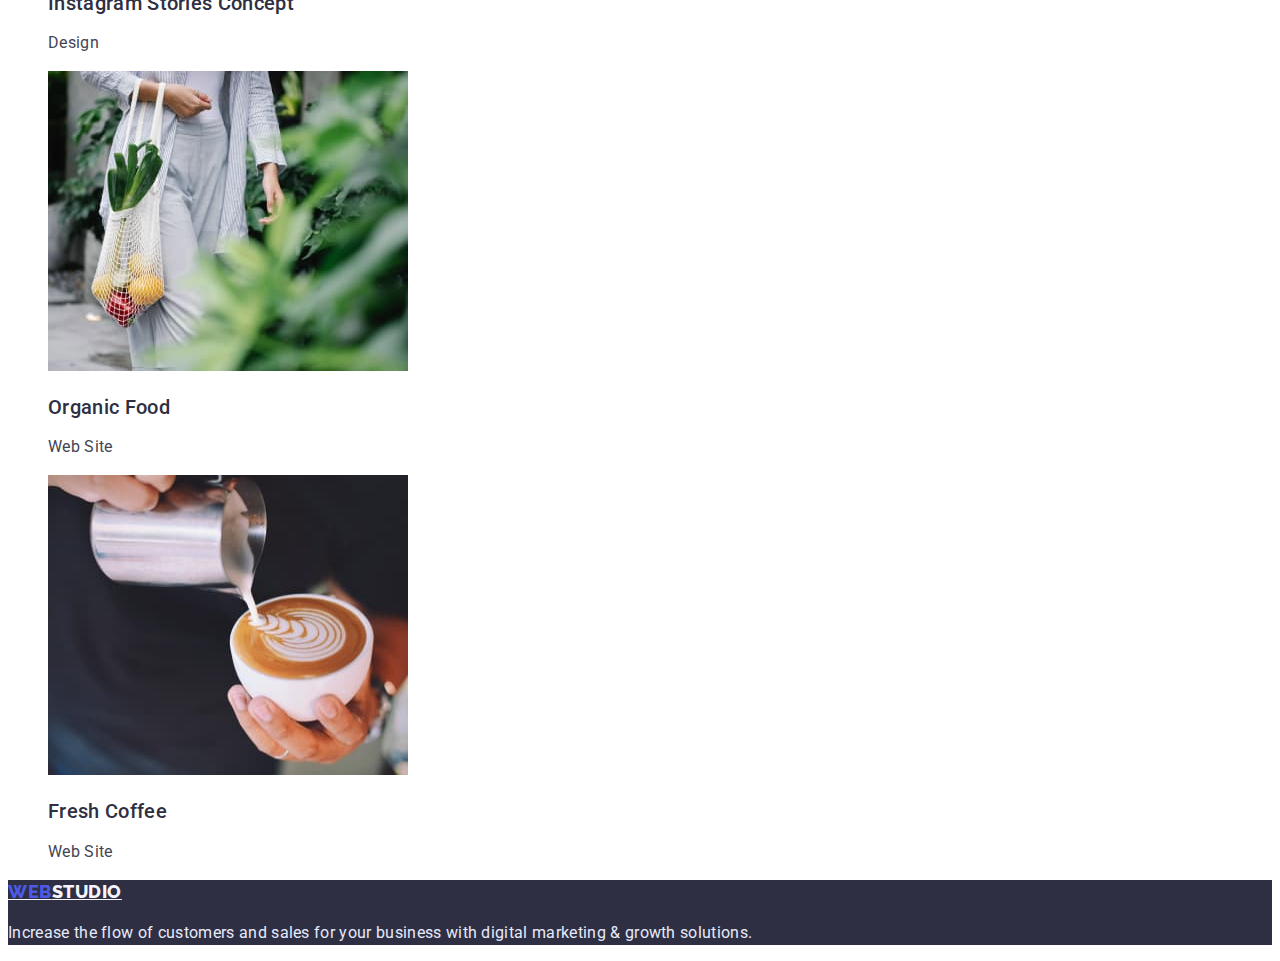
==== commit 84bf3c87: "Правки" ====
--- a/portfolio.html
+++ b/portfolio.html
@@ -30,7 +30,7 @@
       <address>
         <ul class="adress list">
           <li>
-            <a href="mailto:info@devstudio.com" class="link">mailto:info@devstudio.com</a>
+            <a href="mailto:info@devstudio.com" class="link">info@devstudio.com</a>
           </li>
           <li><a href="tel:+110001111111" class="link">+11 (000) 111-11-11</a></li>
         </ul>
--- a/css/style.css
+++ b/css/style.css
@@ -58,8 +58,8 @@
 /* Adress */
 
 .adress .link {
-  font-size: 16px;
-  line-height: 1.5;
+  color: var(--primary-text-color);
+  font-style: normal;
 }
 
 /* Hero */
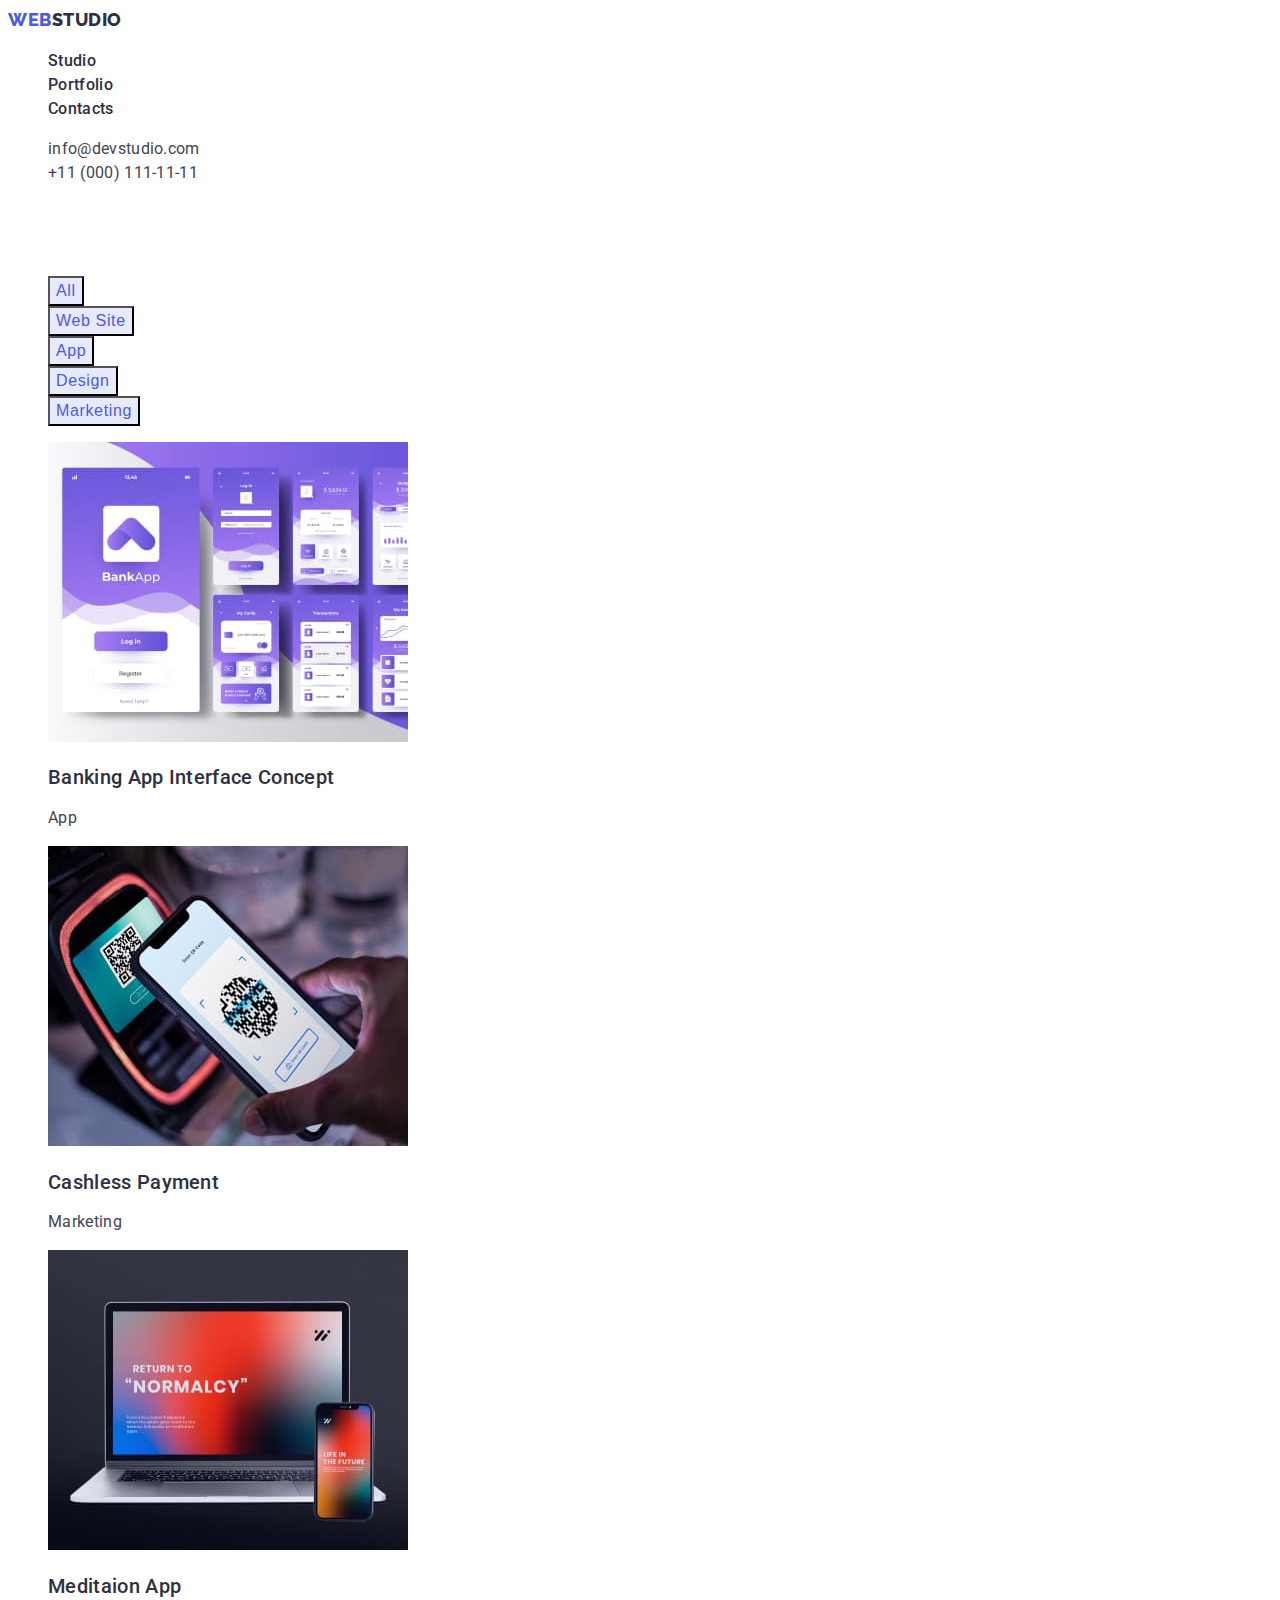
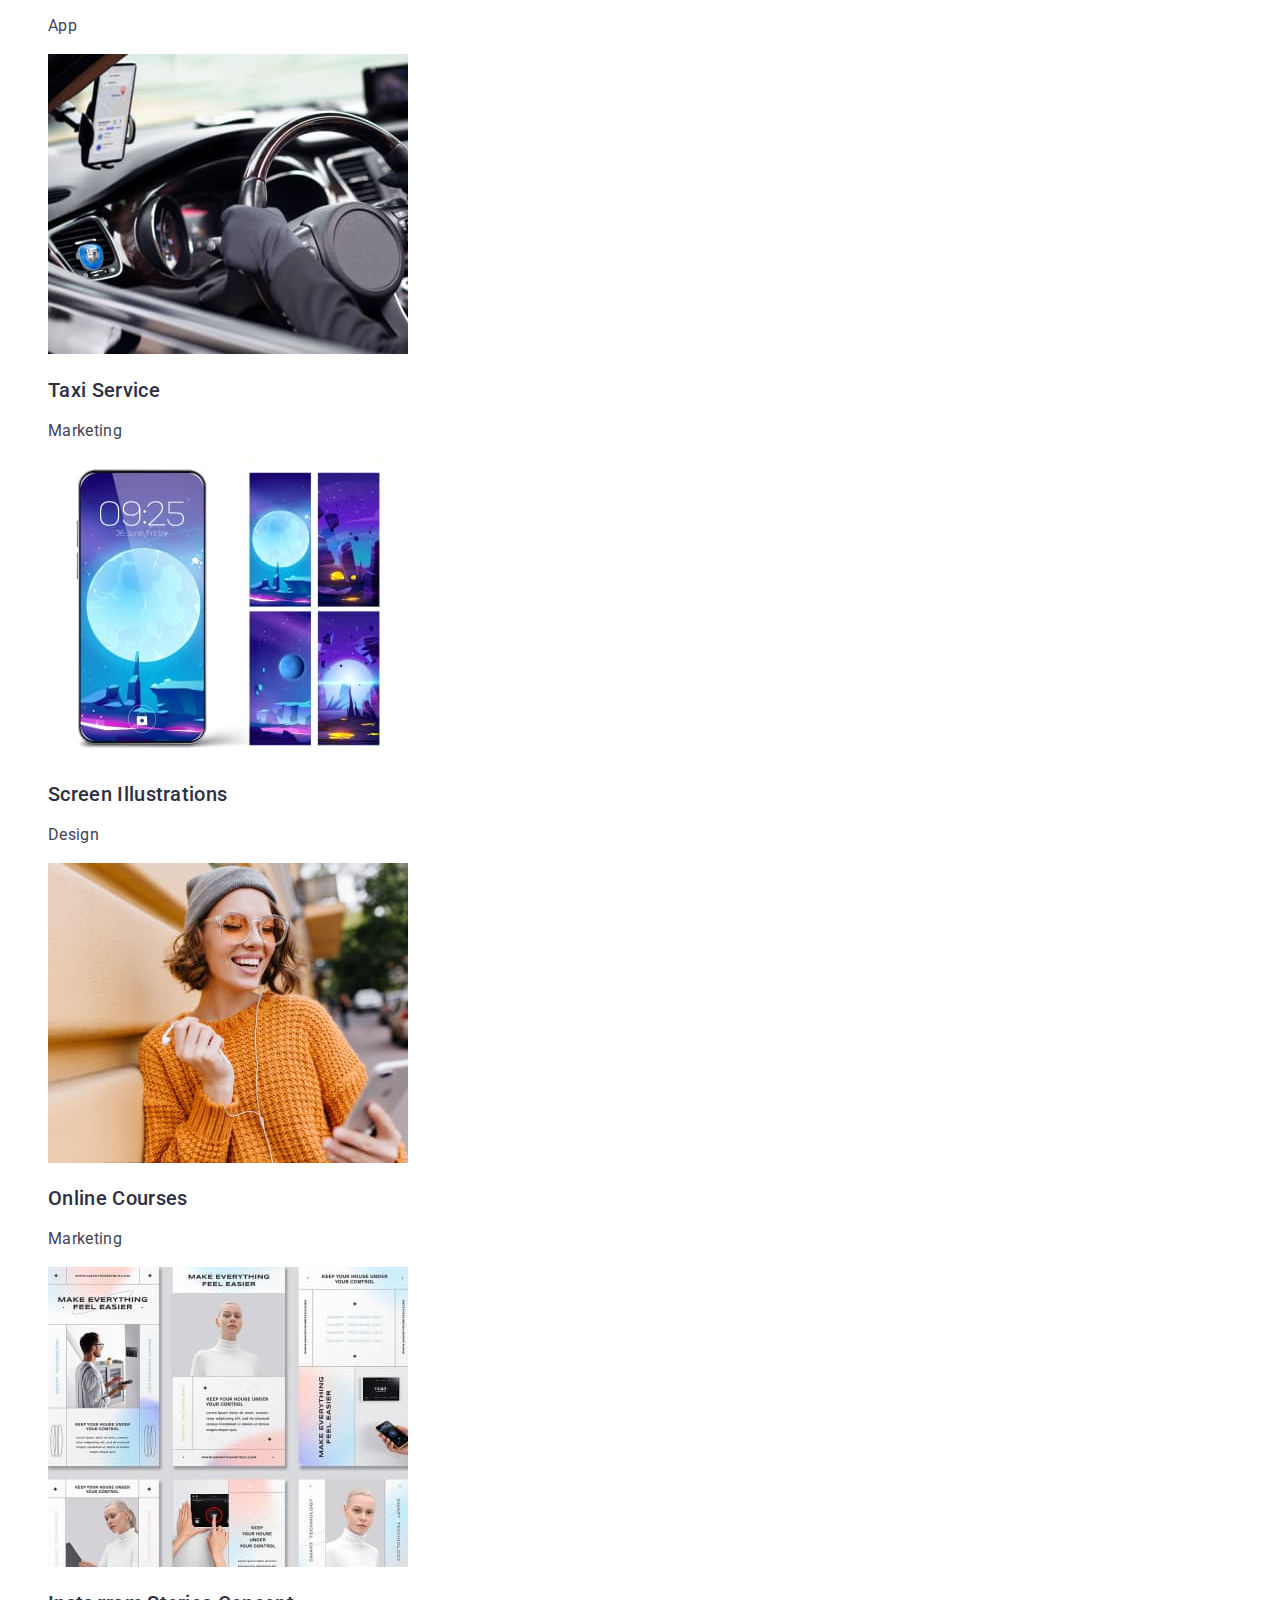
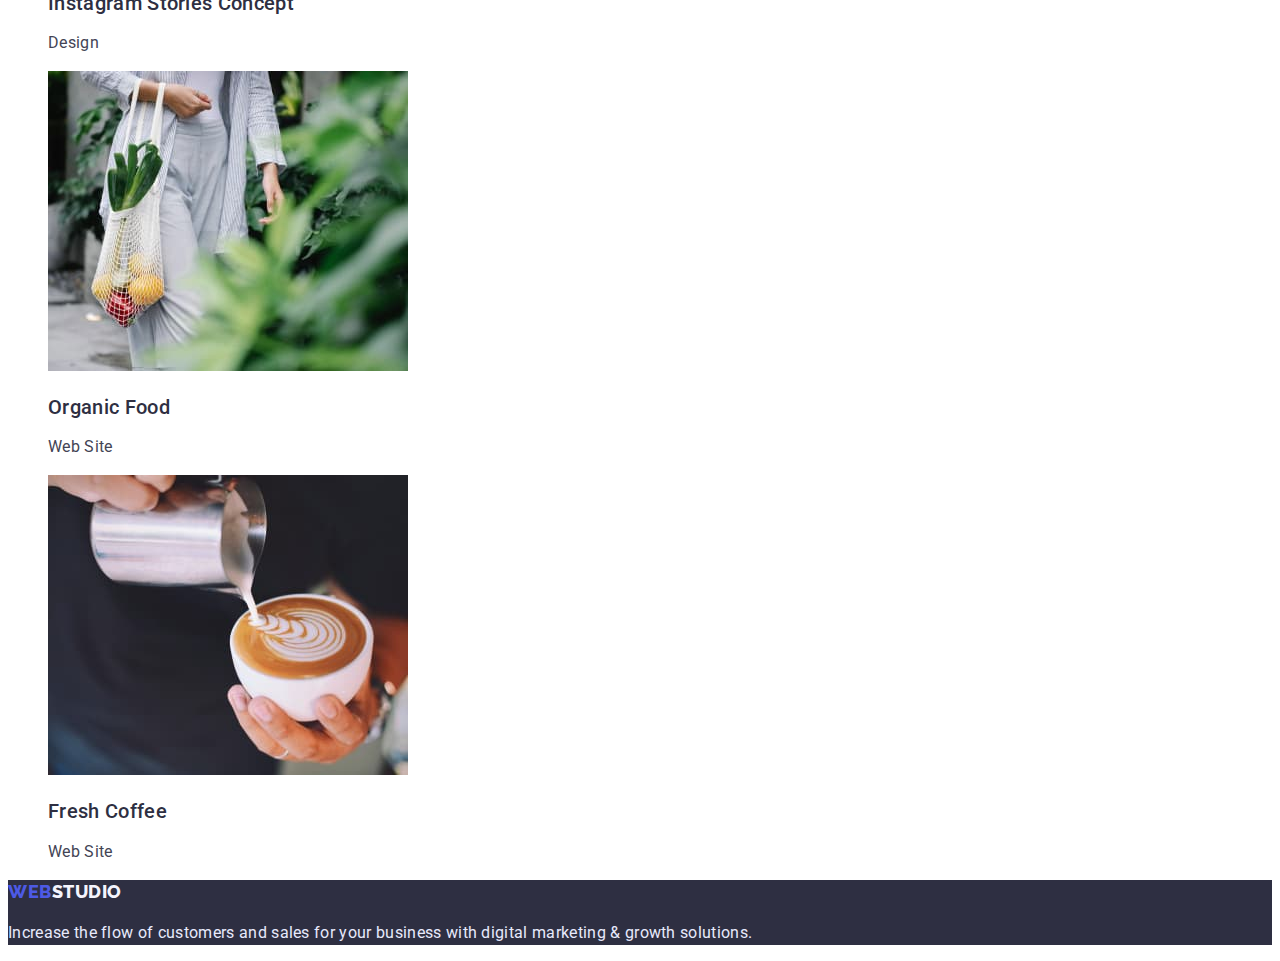
==== commit 704b54ea: "Внёс правки от ментора" ====
--- a/portfolio.html
+++ b/portfolio.html
@@ -17,7 +17,7 @@
     <!-- Page header -->
     <header>
       <nav>
-        <a href="./index.html" class="logo">
+        <a href="./index.html" class="logo link">
           <span class="logo-color">WEB</span>STUDIO
         </a>
 
@@ -53,7 +53,7 @@
             <button type="button" class="button filter-btn">Marketing</button>
           </li>
         </ul>
-        <ul class="portfolio-list list">
+        <ul class="section-subtitle list">
           <li>
             <img
               src="./images/card-1.jpg"
@@ -149,7 +149,7 @@
     </main>
     <!-- Page footer -->
     <footer class="footer">
-      <a href="./index.html" class="logo">
+      <a href="./index.html" class="logo link">
         <span class="logo-color">WEB</span>STUDIO
       </a>
       <p>
--- a/css/style.css
+++ b/css/style.css
@@ -19,6 +19,10 @@
 
 .list {
   list-style: none;
+}
+
+.link {
+  text-decoration: none;
 }
 
 /* logo */
@@ -46,8 +50,6 @@
 .site-nav .link {
   color: var(--title-text-color);
   font-weight: 500;
-  font-size: 16px;
-  line-height: 1.5;
 }
 
 .site-nav .link:hover,
@@ -62,12 +64,19 @@
   font-style: normal;
 }
 
+.adress .link:hover,
+.adress .link:focus {
+  color: var(--accent-color);
+}
+
 /* Hero */
 
 .hero {
   background-color: var(--title-text-color);
+}
+
+.hero-title {
   color: var(--color-white);
-  font-weight: 700;
   font-size: 56px;
   line-height: 1.07;
   text-align: center;
@@ -79,10 +88,7 @@
   visibility: hidden;
 }
 
-.features-list .title,
-.examples-list .title,
-.portfolio-list .title,
-.about-list .title {
+.section-subtitle .title {
   color: var(--title-text-color);
   font-weight: 500;
   font-size: 20px;
@@ -91,10 +97,10 @@
 
 .section-title {
   color: var(--title-text-color);
-  font-weight: 700;
   font-size: 36px;
   line-height: 1.11;
   text-align: center;
+  text-transform: capitalize;
 }
 
 .about {
@@ -130,7 +136,7 @@
 
 .button.filter-btn:hover,
 .button.filter-btn:focus {
-  background-color: var(--color-for-interactive-elements);
+  background-color: var(--secondary-background-color);
   cursor: pointer;
 }
 
